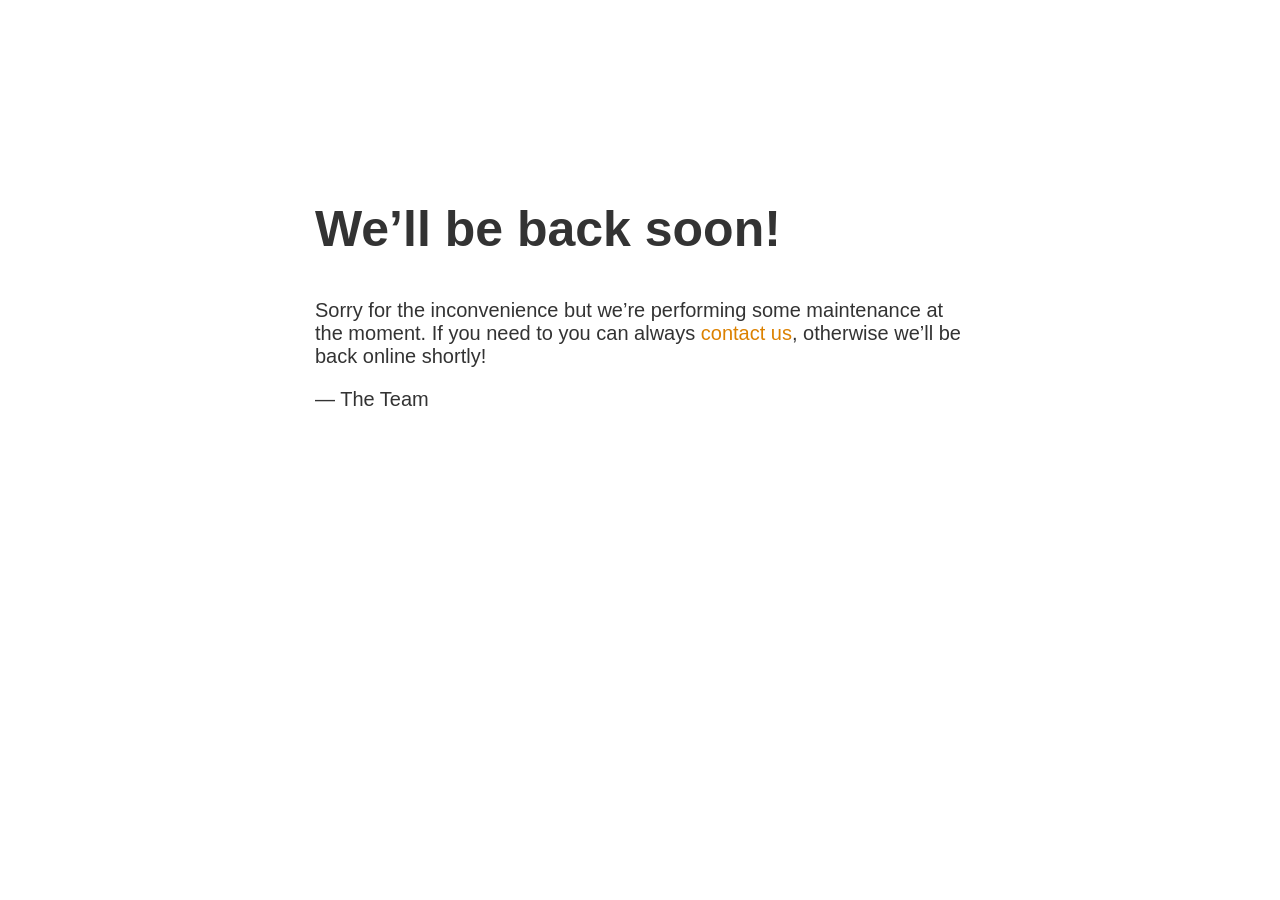
==== maintenance.html @ b48ada9a "Create maintenance.html" ====
<!doctype html>
<title>Site Maintenance</title>
<style>
  body { text-align: center; padding: 150px; }
  h1 { font-size: 50px; }
  body { font: 20px Helvetica, sans-serif; color: #333; }
  article { display: block; text-align: left; width: 650px; margin: 0 auto; }
  a { color: #dc8100; text-decoration: none; }
  a:hover { color: #333; text-decoration: none; }
</style>

<article>
    <h1>We&rsquo;ll be back soon!</h1>
    <div>
        <p>Sorry for the inconvenience but we&rsquo;re performing some maintenance at the moment. If you need to you can always <a href="mailto:#">contact us</a>, otherwise we&rsquo;ll be back online shortly!</p>
        <p>&mdash; The Team</p>
    </div>
</article>
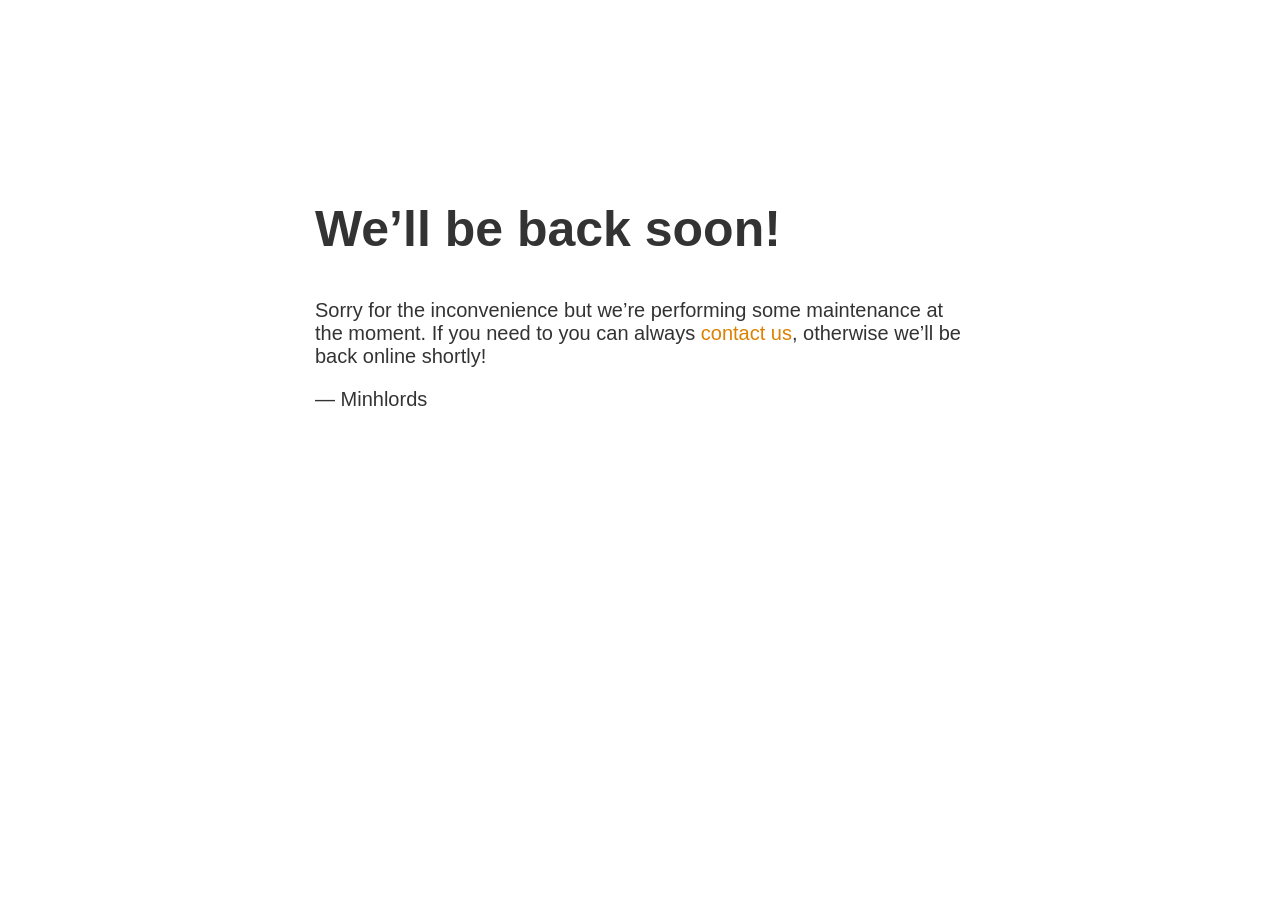
==== commit e5c7c2a4: "Update maintenance.html" ====
--- a/maintenance.html
+++ b/maintenance.html
@@ -13,6 +13,6 @@
     <h1>We&rsquo;ll be back soon!</h1>
     <div>
         <p>Sorry for the inconvenience but we&rsquo;re performing some maintenance at the moment. If you need to you can always <a href="mailto:#">contact us</a>, otherwise we&rsquo;ll be back online shortly!</p>
-        <p>&mdash; The Team</p>
+        <p>&mdash; Minhlords</p>
     </div>
 </article>
